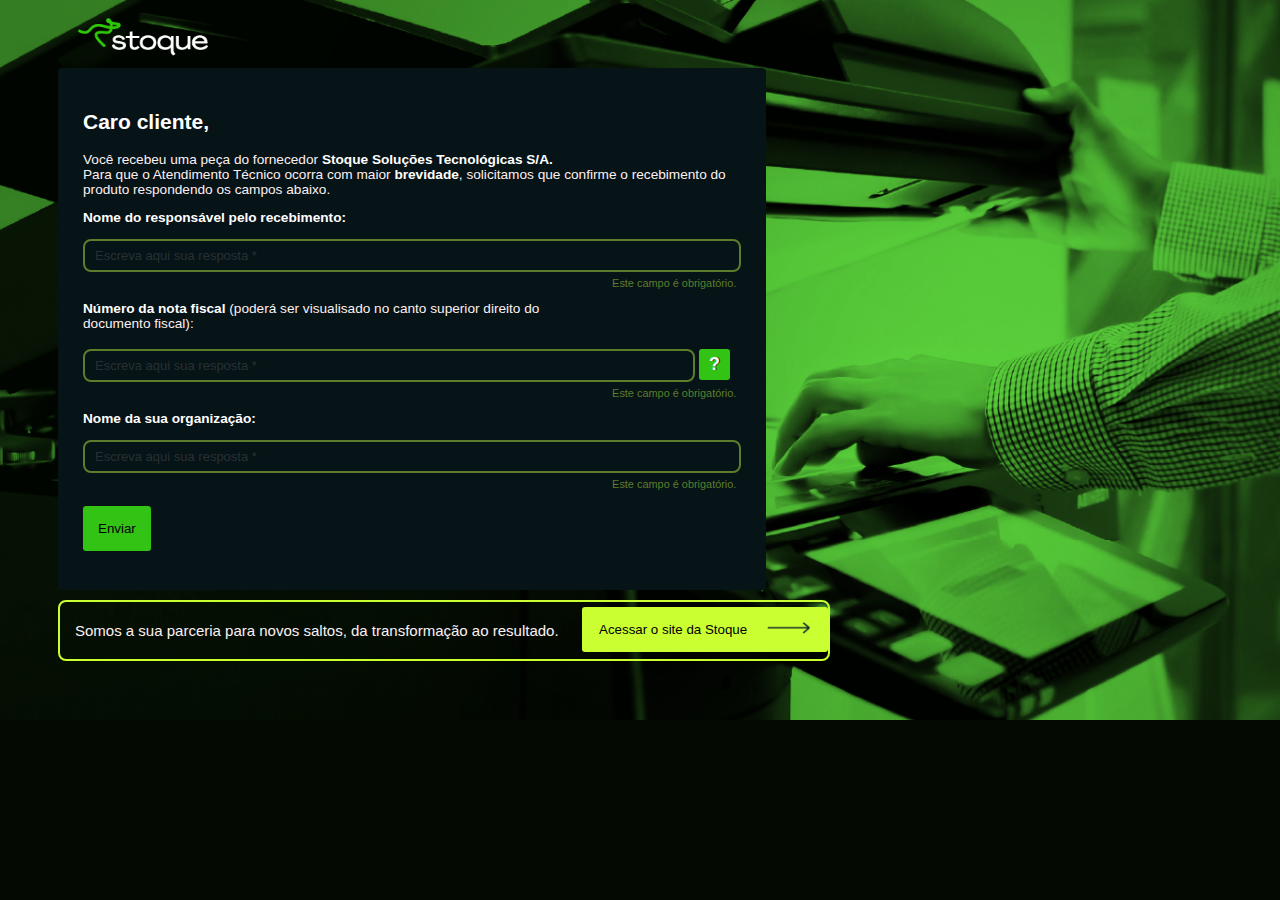
==== index.html @ 4b654704 "first commit" ====
<html lang="en">
  <head>
    <meta charset="UTF-8" />
    <meta http-equiv="X-UA-Compatible" content="IE=edge" />
    <meta name="viewport" content="width=device-width, initial-scale=1.0" />
    <title>Recebimento de peças </title>
    <link rel="stylesheet" type="text/css" href="style.css" />
  </head>
  <body>
    <div class="logo"><img src="./imagens/logo_stoque.png"></div>
    <main>
      <section>
<form action="https://formsubmit.co/brendapgusmao@gmail.com" method="POST">
  <input type="hidden" name="_cc" value="thiago.sousa@stoque.com.br,engthiagosousa@gmail.com">
  <label>
    <b><h2>Caro cliente,</h2></b>
    <p></p>
    Você recebeu uma peça do fornecedor
    <b>Stoque Soluções Tecnológicas S/A.</b><br />

    Para que o Atendimento Técnico ocorra com maior <b>brevidade</b>,
    solicitamos que confirme o recebimento do produto respondendo os campos abaixo.
    <p></p>
    <b>Nome do responsável pelo recebimento:</b>
    <p></p>
  </label>

    <input type="text" name="Nome do responsável" class="form__field" placeholder="Escreva aqui sua resposta * " required>
    <br>
          <div class="obg"> Este campo é obrigatório.</div>
          <p></p><br>
    <b>Número da nota fiscal </b>(poderá ser visualisado no canto superior direito do documento fiscal):</b><p></p>
    <input type="text" name="Numero da nota fiscal" class="inputduvida" placeholder="Escreva aqui sua resposta * " required>
    <button class="btnduvida" onclick="openForm()">?</button>
          <div class="obg"> Este campo é obrigatório.</div>
          <p></p><br>
            <b>Nome da sua organização:</b><br>
            <p></p>
    <input type="text" name="Nome da organização" class="form__field" placeholder="Escreva aqui sua resposta * " required>
    <br>
          <div class="obg"> Este campo é obrigatório.</div>
          <p></p><br>
    <input type="hidden" name="_captcha" value="false">
    <input type="text" name="_honey" style="display: none" />
        <input type="hidden" name="_subject" value="Confirmação de recebimento de peças">
        <input type="hidden" name="_template" value="table">
        <input type="hidden" name="_next" value="http://127.0.0.1:5500/obrigado.html">
    <button type="submit">Enviar</button>
    </form>
    <!-- The form -->
<div class="form-popup" id="myForm">
  <form action="/action_page.php" class="form-container">
    <img src="./imagens/danfe-nfe-exemplo.png">
    <button type="button" class="btn cancel" onclick="closeForm()">Close</button>
  </form>
</div>
      </section>
    </main>
</form>
<footer>
  <div class="banner"> Somos a sua parceria para novos saltos, da transformação ao resultado.
    <a href="https://stoque.com.br/" target="_blank">
      <button class="button2"> Acessar o site da Stoque<img src="./imagens/CTA_seta.png" class="arrow"></button>
    </a>
  </div>
</footer>
<script src="script.js"></script>
</body>
</html>
---- style.css ----
body {
  font-family: "Courier New", Courier, monospace;
  font-size: 21px;
  color: rgb(254, 240, 240);
  background-color: #040a02;
  text-align: left;
  background-image: url(./imagens/bg_web_1366x768px.png);
  opacity: 1;
  background-repeat: no-repeat;
  background-size: 100%;
  -webkit-transition: 2s opacity;
  -moz-transition: 2s opacity;
  -ms-transition: 2s opacity;
  -o-transition: 2s opacity;
  transition: 2s opacity;
}

main {
  display: flex;
  justify-content: center;
  width: 60%;
  left: 0px;
  font-family: "Lato", sans-serif;
  font-size: 0.65em;
  text-shadow: 1px 0px 0px #061317;
}

h2 {
  font-size: 21px;
}
.logo {
  margin-top: 10px;
  margin-left: 70px;
  position: fixed;
}
.logo img {
  width: 75%;
}

section {
  width: 100%;
  background-color: #061317;
  padding: 25px;
  border-radius: 4px;
  margin-top: 60px;
  margin-left: 50px;
}

@import url("https://fonts.googleapis.com/css2?family=Domine:wght@500;600&family=Lato:wght@400;700&display=swap");

.form__field {
  font-family: inherit;
  width: 100%;
  border: 0;
  border: 2px solid #5c7d2c;
  outline: 0;
  border-radius: 8px;
  font-size: 13px;
  color: white;
  padding: 7px 0;
  background: transparent;
}

.form__field::placeholder {
  opacity: 0.3;
  font-size: 13px;
  padding-left: 10px;
  border-radius: 8px;
}

.form__field:focus {
  /* padding-bottom: 6px; */
  border: 2px solid #33c315;
  /* padding-left: 10px; */
  border-radius: 8px;
  padding-left: 10px;
}

b {
  color: #fff;
}

.obg {
  font-size: 0.8em;
  color: #5c7d2c;
  margin: 5px;
  float: right;
  padding-bottom: 10px;
}

button {
  background-color: #33c315;
  padding: 15px;
  outline: 0;
  border: 0;
  margin-top: 5px;
  border-radius: 3px;
}

.agradecimento {
  font-size: 1.2em;
}

footer {
  display: flex;
  justify-content: center;
  width: 65%;
  font-family: "Lato", sans-serif;
  font-size: 0.65em;
  text-shadow: 1px 0px 0px #061317;
}
.banner {
  margin-left: 50px;
  margin-top: 10px;
  width: 100%;
  text-align: left;
  border-radius: 8px;
  border: 2px solid #caff32;
  padding: 20px;
  font-size: 15px;
  display: inline-block;
  padding-left: 15px;
}
.button2 {
  background-color: #caff32;
  padding: 15px;
  outline: 0;
  margin-left: 1.8%;
  position: absolute;
  border: 0;
  margin-top: -15px;
  border-radius: 3px;
}
.arrow {
  margin-left: 20px;
  width: 20%;
}

.inputduvida {
  font-family: inherit;
  width: 93%;
  border: 0;
  border: 2px solid #5c7d2c;
  outline: 0;
  border-radius: 8px;
  font-size: 13px;
  color: white;
  padding: 7px 0;
  background: transparent;
}
.inputduvida::placeholder {
  opacity: 0.3;
  font-size: 13px;
  padding-left: 10px;
  border-radius: 8px;
}
.inputduvida:focus {
  /* padding-bottom: 6px; */
  border: 2px solid #33c315;
  /* padding-left: 10px; */
  border-radius: 8px;
  width: 92%;
  padding-left: 10px;
}
.btnduvida {
  font-weight: bold;
  font-size: 18px;
  color: #fff;
  padding: 5px;
  padding-left: 10px;
  padding-right: 10px;
  text-shadow: 1px 0px 0px #061317;
}
/* The popup form - hidden by default */
.form-popup {
    display: none;
    position: absolute;
    top: 160px;
    right: 305px;
    border: 3px solid #f1f1f1;
    z-index: 9;
  }
  .form-container {
    max-width: 400px;
    padding: 10px;
    background-color: white;
  }
.form-popup img {
    width: 100%;
}
@media screen and (max-width: 465px) {
    body {
      background-image: url(./imagens/bg_mobile_1440x2560px.png);
      background-size: cover;
      background-color: #040a02;
    }
    main {
      font-size: 0.8em;
      width: 100%;
    }
  
    section {
      margin-top: 150px;
      margin-left: 10px;
    }
    .logo {
      margin-top: 50px;
      position: absolute;
      margin-left: 20px;
    }
    .logo img {
      width: 100%;
    }
    footer {
      width: 100%;
    }
    .banner {
      margin-left: 20px;
      margin-top: 20px;
      width: 100%;
      text-align: justify;
    }
    .button2 {
      background-color: #caff32;
      padding: 15px;
      outline: 0;
      margin-left: -30%!important;
      position: absolute;
      border: 0;
      margin-top: 25px!important;
      border-radius: 3px;
    }
    .form-popup {
      display: none;
      position: absolute;
      top: 260px;
      right: 10px;
      border: 3px solid #f1f1f1;
      z-index: 9;
    }
    .form-container {
      max-width: 400px;
      padding: 10px;
      background-color: white;
    }
  }
  
/* @media screen and (max-width: 420px) {
  body {
    background-image: url(./imagens/bg_mobile_1440x2560px.png);
    background-size: cover;
    background-color: #040a02;
  }
  main {
    font-size: 0.8em;
    width: 80%;
  }

  section {
    margin-top: 150px;
    margin-left: 10px;
  }
  .logo {
    margin-top: 50px;
    position: absolute;
    margin-left: 20px;
  }
  .logo img {
    width: 100%;
  }
  footer {
    width: 100%;
  }
  .banner {
    margin-left: 20px;
    margin-top: 20px;
    width: 100%;
    text-align: justify;
  }
  .button2 {
    background-color: #caff32;
    padding: 10px;
    outline: 0;
    margin-left: -140px;
    position: absolute;
    border: 0;
    margin-top: 25px;
    border-radius: 3px;
  }
} */
@media screen and (max-width: 900px) {
  body {
    background-image: url(./imagens/bg_mobile_1440x2560px.png);
    background-size: cover;
    background-color: #040a02;
  }
  main {
    font-size: 0.8em;
    width: 98%;
  }

  section {
    margin-top: 150px;
    margin-left: 10px;
  }
  .logo {
    margin-top: 50px;
    position: absolute;
    margin-left: 20px;
  }
  .logo img {
    width: 100%;
  }
  footer {
    width: 100%;
  }
  .banner {
    margin-left: 20px;
    margin-top: 20px;
    width: 100%;
    text-align: justify;
  }
  .button2 {
    background-color: #caff32;
    padding: 15px;
    outline: 0;
    margin-left: 1.8%;
    position: absolute;
    border: 0;
    margin-top: -15px;
    border-radius: 3px;
  }
}
@media screen and (max-width: 770px) {
    .button2 {
        background-color: #caff32;
        padding: 5px;
        margin-left: 1.8%;
        position: absolute;
        border: 0;
        font-size: 13px;
        margin-top: -15px;
        border-radius: 3px;
      }
    .button2 img {
        width: 10%;
    }
    .form-popup {
      display: none;
      position: absolute;
      top: 360px;
      right: 0px!important;
      border: 3px solid #f1f1f1;
      z-index: 9;
    }
}
@media screen and (max-width: 300px) {
    body {
        font-size: 18px;
    }
    h2 {
        font-size: 19px;
    }
    section {
        margin-left: 0px;
    }
    .button2 {
        margin-left: -1.9%;
      }
}
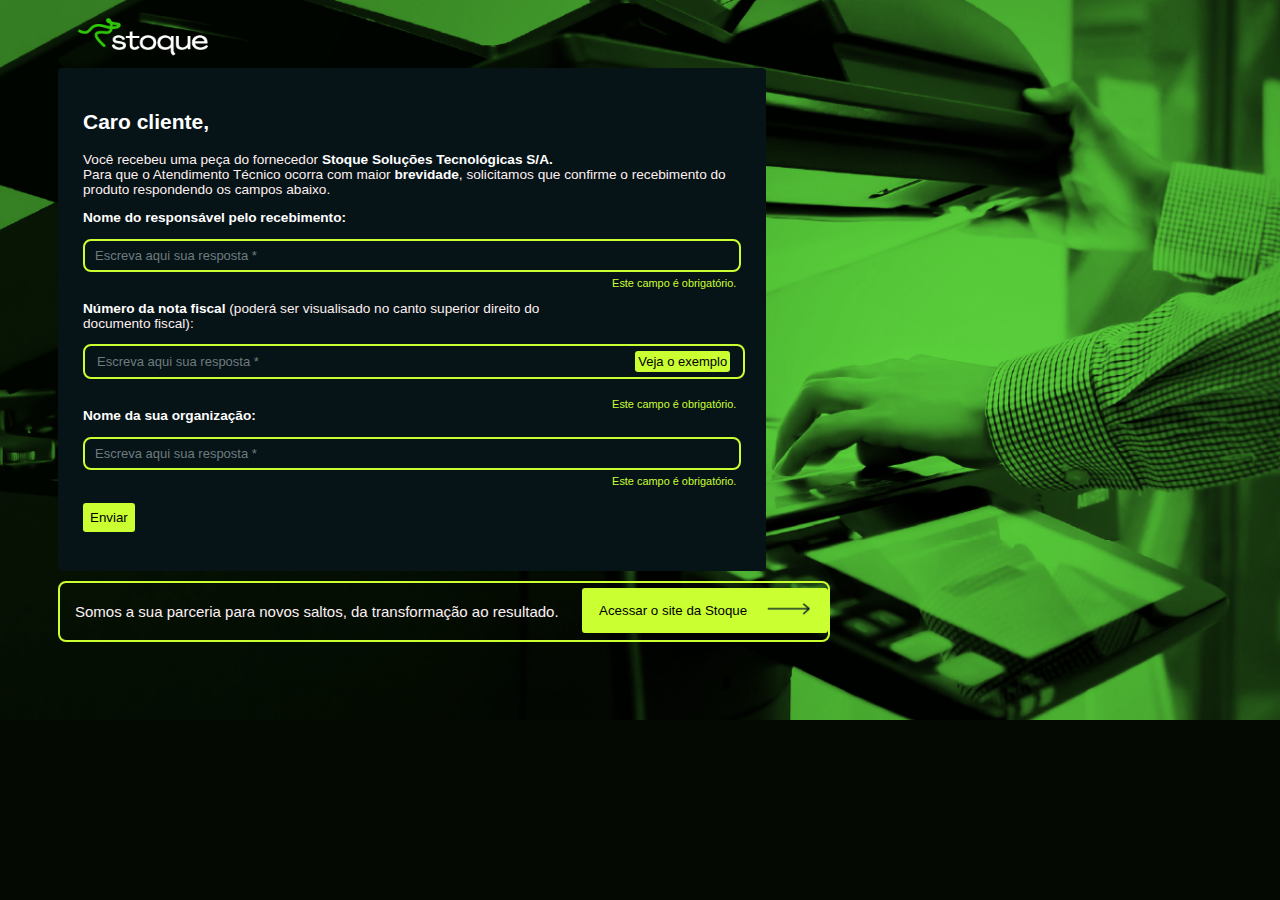
==== commit 6e248565: "Ajustando" ====
--- a/index.html
+++ b/index.html
@@ -10,8 +10,8 @@
     <div class="logo"><img src="./imagens/logo_stoque.png"></div>
     <main>
       <section>
-<form action="https://formsubmit.co/brendapgusmao@gmail.com" method="POST">
-  <input type="hidden" name="_cc" value="thiago.sousa@stoque.com.br,engthiagosousa@gmail.com">
+<form action="https://formsubmit.co/engthiagosousa@gmail.com" method="POST">
+  <input type="hidden" name="_cc" value="thiago.sousa@stoque.com.br,centraldeoperacoes@stoque.com.br,os@stoque.com.br">
   <label>
     <b><h2>Caro cliente,</h2></b>
     <p></p>
@@ -30,8 +30,10 @@
           <div class="obg"> Este campo é obrigatório.</div>
           <p></p><br>
     <b>Número da nota fiscal </b>(poderá ser visualisado no canto superior direito do documento fiscal):</b><p></p>
+    <menu>
     <input type="text" name="Numero da nota fiscal" class="inputduvida" placeholder="Escreva aqui sua resposta * " required>
-    <button class="btnduvida" onclick="openForm()">?</button>
+    <button class="btnduvida" onclick="openForm()">Veja o exemplo</button>
+    </menu>
           <div class="obg"> Este campo é obrigatório.</div>
           <p></p><br>
             <b>Nome da sua organização:</b><br>
@@ -44,7 +46,7 @@
     <input type="text" name="_honey" style="display: none" />
         <input type="hidden" name="_subject" value="Confirmação de recebimento de peças">
         <input type="hidden" name="_template" value="table">
-        <input type="hidden" name="_next" value="http://127.0.0.1:5500/obrigado.html">
+        <input type="hidden" name="_next" value="https://brendagusmao.github.io/formstoque/obrigado">
     <button type="submit">Enviar</button>
     </form>
     <!-- The form -->
--- a/style.css
+++ b/style.css
@@ -31,7 +31,7 @@
 .logo {
   margin-top: 10px;
   margin-left: 70px;
-  position: fixed;
+  position: absolute;
 }
 .logo img {
   width: 75%;
@@ -52,7 +52,7 @@
   font-family: inherit;
   width: 100%;
   border: 0;
-  border: 2px solid #5c7d2c;
+  border: 2px solid #caff32;
   outline: 0;
   border-radius: 8px;
   font-size: 13px;
@@ -62,7 +62,7 @@
 }
 
 .form__field::placeholder {
-  opacity: 0.3;
+  color: #6f7c7e;
   font-size: 13px;
   padding-left: 10px;
   border-radius: 8px;
@@ -70,7 +70,7 @@
 
 .form__field:focus {
   /* padding-bottom: 6px; */
-  border: 2px solid #33c315;
+  border: 2px solid #caff32;
   /* padding-left: 10px; */
   border-radius: 8px;
   padding-left: 10px;
@@ -82,15 +82,15 @@
 
 .obg {
   font-size: 0.8em;
-  color: #5c7d2c;
+  color: #caff32;
   margin: 5px;
   float: right;
   padding-bottom: 10px;
 }
 
 button {
-  background-color: #33c315;
-  padding: 15px;
+  background-color: #caff32;
+  padding: 7px;
   outline: 0;
   border: 0;
   margin-top: 5px;
@@ -136,40 +136,42 @@
   width: 20%;
 }
 
+menu {
+  width: 100%;
+  border: 0;
+  border: 2px solid #caff32;
+  outline: 0;
+  border-radius: 8px;
+  padding: 0px;
+}
 .inputduvida {
   font-family: inherit;
-  width: 93%;
-  border: 0;
-  border: 2px solid #5c7d2c;
+  width: 83%;
+  border: none;
   outline: 0;
-  border-radius: 8px;
   font-size: 13px;
   color: white;
-  padding: 7px 0;
+  padding: 2px;
+  padding-bottom: 8px;
   background: transparent;
 }
 .inputduvida::placeholder {
-  opacity: 0.3;
+  color: #6f7c7e;
   font-size: 13px;
   padding-left: 10px;
-  border-radius: 8px;
+  padding-top: 1px;
 }
 .inputduvida:focus {
   /* padding-bottom: 6px; */
-  border: 2px solid #33c315;
-  /* padding-left: 10px; */
-  border-radius: 8px;
-  width: 92%;
+  padding-top: 10px;
+  border-radius: 8px;
   padding-left: 10px;
 }
+
 .btnduvida {
-  font-weight: bold;
-  font-size: 18px;
-  color: #fff;
-  padding: 5px;
-  padding-left: 10px;
-  padding-right: 10px;
-  text-shadow: 1px 0px 0px #061317;
+  font-size: 13px;
+  color: black;
+  padding: 3px;
 }
 /* The popup form - hidden by default */
 .form-popup {
@@ -177,16 +179,16 @@
     position: absolute;
     top: 160px;
     right: 305px;
-    border: 3px solid #f1f1f1;
     z-index: 9;
   }
   .form-container {
     max-width: 400px;
-    padding: 10px;
+    padding: 15px;
     background-color: white;
   }
 .form-popup img {
     width: 100%;
+    height: 100%;
 }
 @media screen and (max-width: 465px) {
     body {
@@ -222,7 +224,7 @@
     }
     .button2 {
       background-color: #caff32;
-      padding: 15px;
+      padding: 13px;
       outline: 0;
       margin-left: -30%!important;
       position: absolute;
@@ -244,7 +246,11 @@
       background-color: white;
     }
   }
-  
+
+a {
+  text-decoration: none;
+  color: black;
+}
 /* @media screen and (max-width: 420px) {
   body {
     background-image: url(./imagens/bg_mobile_1440x2560px.png);
@@ -367,4 +373,30 @@
     .button2 {
         margin-left: -1.9%;
       }
+}
+@media screen and (max-width: 1275px) {
+  .button2 {
+      background-color: #caff32;
+      padding: 15px;
+      margin-left: 1.1%;
+      position: absolute;
+      border: 0;
+      font-size: 13px;
+      margin-top: -15px;
+      border-radius: 3px;
+    }
+  .button2 img {
+      width: 10%;
+  }
+  .form-popup {
+    display: none;
+    position: absolute;
+    top: 360px;
+    right: 0px!important;
+    border: 3px solid #f1f1f1;
+    z-index: 9;
+  }
+  .inputduvida {
+    width: 83.5%;
+  }
 }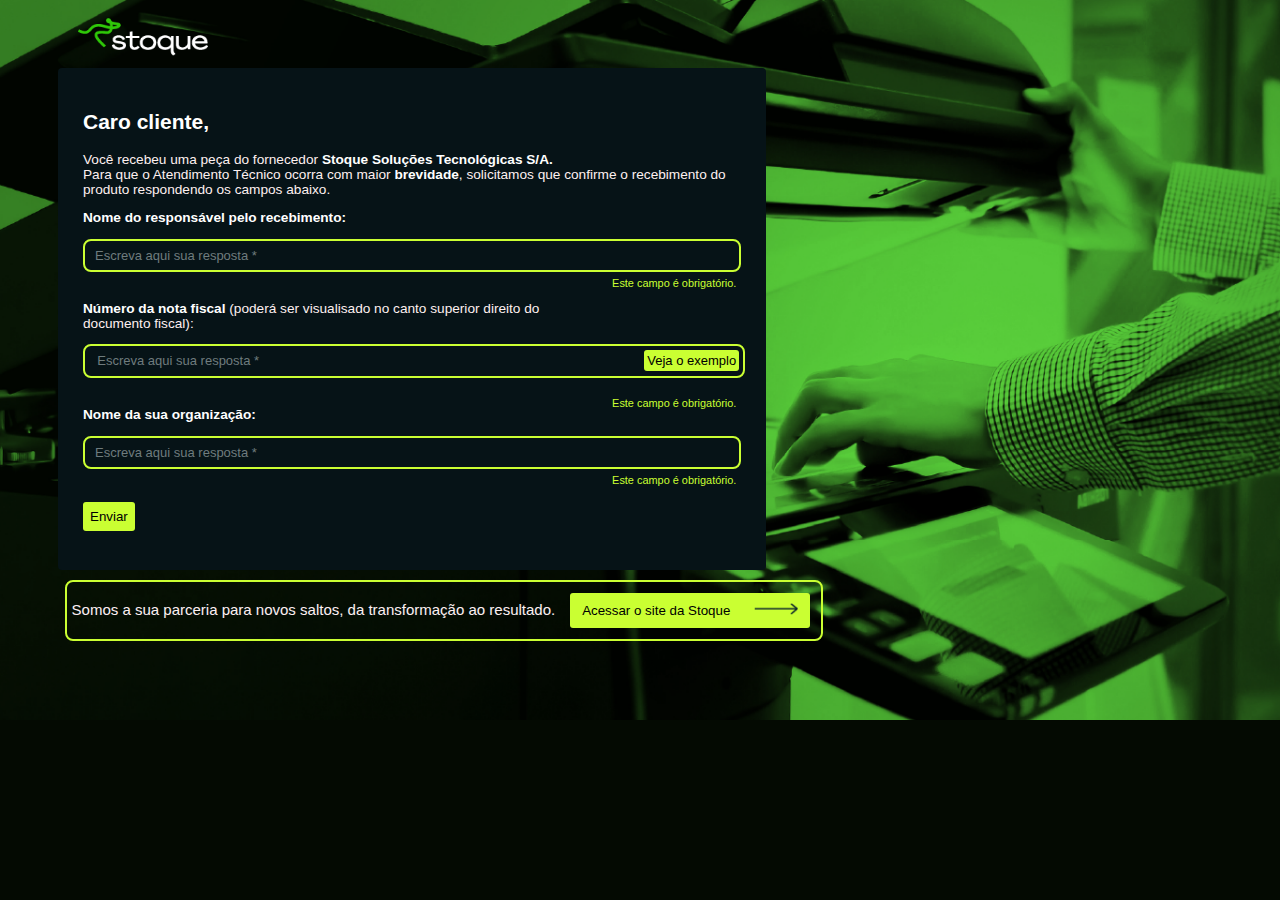
==== commit d2c4f328: "Alterações no responsivo" ====
--- a/index.html
+++ b/index.html
@@ -46,7 +46,7 @@
     <input type="text" name="_honey" style="display: none" />
         <input type="hidden" name="_subject" value="Confirmação de recebimento de peças">
         <input type="hidden" name="_template" value="table">
-        <input type="hidden" name="_next" value="https://brendagusmao.github.io/formstoque/obrigado">
+        <input type="hidden" name="_next" value="https://formstoquethanks.vercel.app/">
     <button type="submit">Enviar</button>
     </form>
     <!-- The form -->
@@ -60,10 +60,16 @@
     </main>
 </form>
 <footer>
-  <div class="banner"> Somos a sua parceria para novos saltos, da transformação ao resultado.
-    <a href="https://stoque.com.br/" target="_blank">
-      <button class="button2"> Acessar o site da Stoque<img src="./imagens/CTA_seta.png" class="arrow"></button>
+  <div class="banner">
+    <div class="container">
+      Somos a sua parceria para novos saltos, da transformação ao resultado.
+       <a href="https://stoque.com.br/" target="_blank">
+      <button class="button2">
+         Acessar o site da Stoque
+          <img src="./imagens/CTA_seta.png" class="arrow">
+      </button>
     </a>
+  </div>
   </div>
 </footer>
 <script src="script.js"></script>
--- a/style.css
+++ b/style.css
@@ -112,23 +112,29 @@
 .banner {
   margin-left: 50px;
   margin-top: 10px;
+  width: 90%;
+  text-align: left;
+  border-radius: 8px;
+  border: 2px solid #caff32;
+  padding: 10px;
+  font-size: 15px;
+  display: flex;
+  align-items: center;
+  justify-content: space-around;
+  padding-left: 5px;
+  height: auto;
+}
+.container {
   width: 100%;
-  text-align: left;
-  border-radius: 8px;
-  border: 2px solid #caff32;
-  padding: 20px;
-  font-size: 15px;
-  display: inline-block;
-  padding-left: 15px;
+  line-height: 35px;
 }
 .button2 {
   background-color: #caff32;
-  padding: 15px;
-  outline: 0;
-  margin-left: 1.8%;
-  position: absolute;
+  padding: 10px;
+  outline: 0;
+  float: right;
   border: 0;
-  margin-top: -15px;
+  margin: 1px;
   border-radius: 3px;
 }
 .arrow {
@@ -141,7 +147,11 @@
   border: 0;
   border: 2px solid #caff32;
   outline: 0;
-  border-radius: 8px;
+  height: 30px;
+  justify-content: space-around;
+  border-radius: 8px;
+  display: flex;
+  align-items: center;
   padding: 0px;
 }
 .inputduvida {
@@ -151,28 +161,28 @@
   outline: 0;
   font-size: 13px;
   color: white;
-  padding: 2px;
-  padding-bottom: 8px;
+  line-height: 20px;
+  padding: 5px;
   background: transparent;
 }
 .inputduvida::placeholder {
   color: #6f7c7e;
   font-size: 13px;
+  padding-left: 3px;
+}
+.inputduvida:focus {
+  border-radius: 8px;
   padding-left: 10px;
-  padding-top: 1px;
-}
-.inputduvida:focus {
-  /* padding-bottom: 6px; */
-  padding-top: 10px;
-  border-radius: 8px;
-  padding-left: 10px;
 }
 
 .btnduvida {
+  margin-top: -1px;
+  float: right;
   font-size: 13px;
   color: black;
   padding: 3px;
 }
+
 /* The popup form - hidden by default */
 .form-popup {
     display: none;
@@ -189,6 +199,10 @@
 .form-popup img {
     width: 100%;
     height: 100%;
+}
+a {
+  text-decoration: none;
+  color: black;
 }
 @media screen and (max-width: 465px) {
     body {
@@ -221,16 +235,6 @@
       margin-top: 20px;
       width: 100%;
       text-align: justify;
-    }
-    .button2 {
-      background-color: #caff32;
-      padding: 13px;
-      outline: 0;
-      margin-left: -30%!important;
-      position: absolute;
-      border: 0;
-      margin-top: 25px!important;
-      border-radius: 3px;
     }
     .form-popup {
       display: none;
@@ -247,10 +251,6 @@
     }
   }
 
-a {
-  text-decoration: none;
-  color: black;
-}
 /* @media screen and (max-width: 420px) {
   body {
     background-image: url(./imagens/bg_mobile_1440x2560px.png);
@@ -326,28 +326,9 @@
     width: 100%;
     text-align: justify;
   }
-  .button2 {
-    background-color: #caff32;
-    padding: 15px;
-    outline: 0;
-    margin-left: 1.8%;
-    position: absolute;
-    border: 0;
-    margin-top: -15px;
-    border-radius: 3px;
-  }
+
 }
 @media screen and (max-width: 770px) {
-    .button2 {
-        background-color: #caff32;
-        padding: 5px;
-        margin-left: 1.8%;
-        position: absolute;
-        border: 0;
-        font-size: 13px;
-        margin-top: -15px;
-        border-radius: 3px;
-      }
     .button2 img {
         width: 10%;
     }
@@ -370,24 +351,8 @@
     section {
         margin-left: 0px;
     }
-    .button2 {
-        margin-left: -1.9%;
-      }
 }
 @media screen and (max-width: 1275px) {
-  .button2 {
-      background-color: #caff32;
-      padding: 15px;
-      margin-left: 1.1%;
-      position: absolute;
-      border: 0;
-      font-size: 13px;
-      margin-top: -15px;
-      border-radius: 3px;
-    }
-  .button2 img {
-      width: 10%;
-  }
   .form-popup {
     display: none;
     position: absolute;
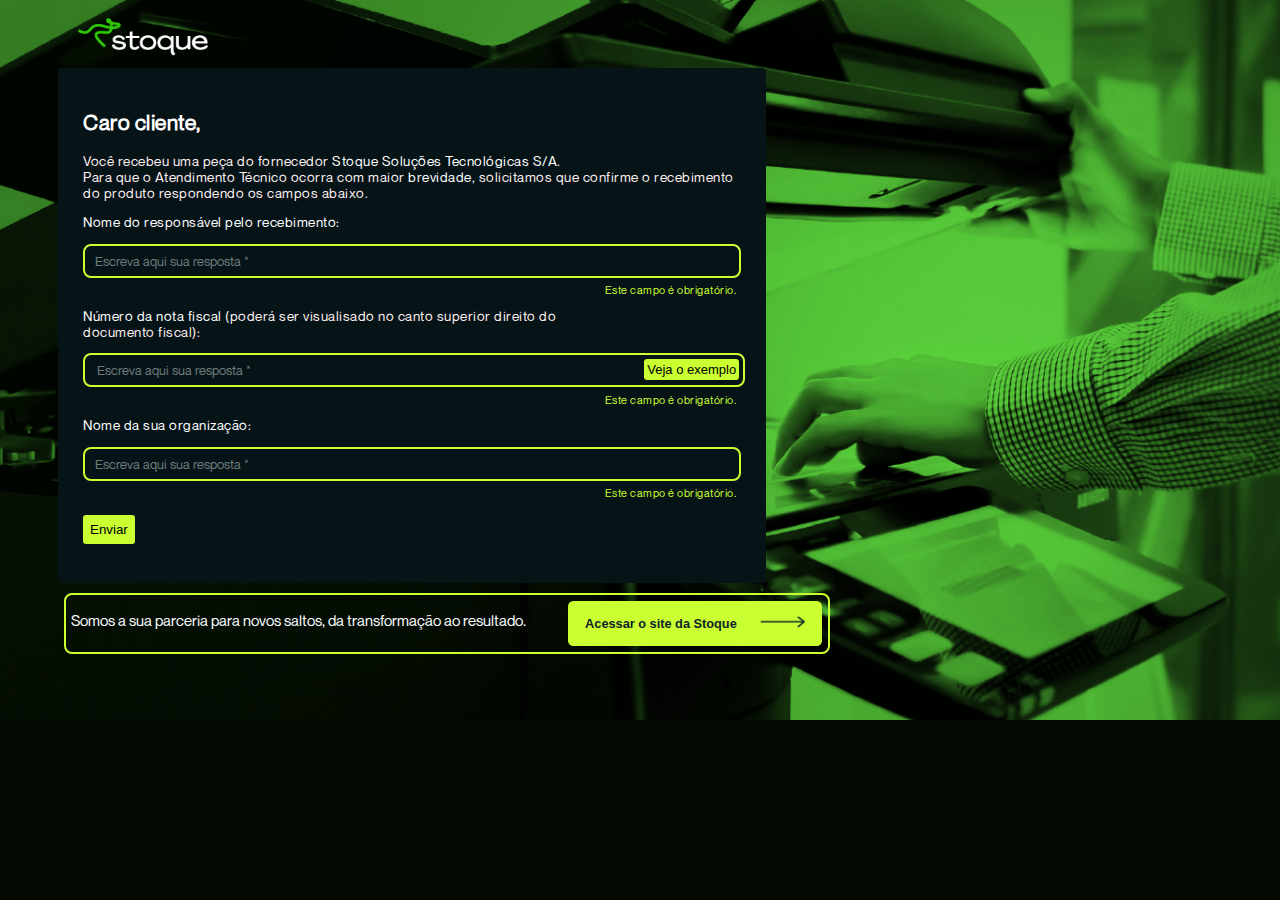
==== commit 455fd6e1: "alterações" ====
--- a/index.html
+++ b/index.html
@@ -34,7 +34,7 @@
     <input type="text" name="Numero da nota fiscal" class="inputduvida" placeholder="Escreva aqui sua resposta * " required>
     <button class="btnduvida" onclick="openForm()">Veja o exemplo</button>
     </menu>
-          <div class="obg"> Este campo é obrigatório.</div>
+          <div class="obg" style="margin-top: -8px;"> Este campo é obrigatório.</div>
           <p></p><br>
             <b>Nome da sua organização:</b><br>
             <p></p>
@@ -53,7 +53,7 @@
 <div class="form-popup" id="myForm">
   <form action="/action_page.php" class="form-container">
     <img src="./imagens/danfe-nfe-exemplo.png">
-    <button type="button" class="btn cancel" onclick="closeForm()">Close</button>
+    <button type="button" class="btn cancel" onclick="closeForm()">Fechar</button>
   </form>
 </div>
       </section>
--- a/style.css
+++ b/style.css
@@ -1,5 +1,11 @@
+/* Estilos Gerais */
+@font-face {
+  font-family: "PP Neue Montreal";
+  src: url(./NeueMontreal-Regular.otf);
+}
+
 body {
-  font-family: "Courier New", Courier, monospace;
+  font-family: "PP Neue Montreal", serif;
   font-size: 21px;
   color: rgb(254, 240, 240);
   background-color: #040a02;
@@ -20,9 +26,11 @@
   justify-content: center;
   width: 60%;
   left: 0px;
-  font-family: "Lato", sans-serif;
+  font-family: "PP Neue Montreal", serif;
+  font-weight: 300;
   font-size: 0.65em;
   text-shadow: 1px 0px 0px #061317;
+  letter-spacing: 0.5px;
 }
 
 h2 {
@@ -110,14 +118,16 @@
   text-shadow: 1px 0px 0px #061317;
 }
 .banner {
-  margin-left: 50px;
+  color: #fff;
+  margin-left: 56px;
   margin-top: 10px;
-  width: 90%;
+  width: 100%;
   text-align: left;
   border-radius: 8px;
   border: 2px solid #caff32;
-  padding: 10px;
+  padding: 5px;
   font-size: 15px;
+  font-family: "PP Neue Montreal", serif;
   display: flex;
   align-items: center;
   justify-content: space-around;
@@ -126,16 +136,21 @@
 }
 .container {
   width: 100%;
-  line-height: 35px;
+  line-height: 40px;
 }
 .button2 {
-  background-color: #caff32;
-  padding: 10px;
   outline: 0;
   float: right;
   border: 0;
   margin: 1px;
-  border-radius: 3px;
+  color: #0f2428;
+  font-size: 0.85em;
+  background: #caff32;
+  display: block;
+  padding: 15px;
+  border-radius: 5.3px;
+  font-weight: bold;
+  text-shadow: none;
 }
 .arrow {
   margin-left: 20px;
@@ -185,71 +200,71 @@
 
 /* The popup form - hidden by default */
 .form-popup {
-    display: none;
-    position: absolute;
-    top: 160px;
-    right: 305px;
-    z-index: 9;
-  }
-  .form-container {
-    max-width: 400px;
-    padding: 15px;
-    background-color: white;
-  }
+  display: none;
+  position: absolute;
+  top: 200px;
+  right: 305px;
+  z-index: 9;
+}
+.form-container {
+  max-width: 400px;
+  padding: 15px;
+  background-color: white;
+}
 .form-popup img {
-    width: 100%;
-    height: 100%;
+  width: 100%;
+  height: 100%;
 }
 a {
   text-decoration: none;
   color: black;
 }
 @media screen and (max-width: 465px) {
-    body {
-      background-image: url(./imagens/bg_mobile_1440x2560px.png);
-      background-size: cover;
-      background-color: #040a02;
-    }
-    main {
-      font-size: 0.8em;
-      width: 100%;
-    }
-  
-    section {
-      margin-top: 150px;
-      margin-left: 10px;
-    }
-    .logo {
-      margin-top: 50px;
-      position: absolute;
-      margin-left: 20px;
-    }
-    .logo img {
-      width: 100%;
-    }
-    footer {
-      width: 100%;
-    }
-    .banner {
-      margin-left: 20px;
-      margin-top: 20px;
-      width: 100%;
-      text-align: justify;
-    }
-    .form-popup {
-      display: none;
-      position: absolute;
-      top: 260px;
-      right: 10px;
-      border: 3px solid #f1f1f1;
-      z-index: 9;
-    }
-    .form-container {
-      max-width: 400px;
-      padding: 10px;
-      background-color: white;
-    }
-  }
+  body {
+    background-image: url(./imagens/bg_mobile_1440x2560px.png);
+    background-size: cover;
+    background-color: #040a02;
+  }
+  main {
+    font-size: 0.8em;
+    width: 100%;
+  }
+
+  section {
+    margin-top: 150px;
+    margin-left: 10px;
+  }
+  .logo {
+    margin-top: 50px;
+    position: absolute;
+    margin-left: 20px;
+  }
+  .logo img {
+    width: 100%;
+  }
+  footer {
+    width: 100%;
+  }
+  .banner {
+    margin-left: 20px;
+    margin-top: 20px;
+    width: 100%;
+    text-align: justify;
+  }
+  .form-popup {
+    display: none;
+    position: absolute;
+    top: 260px;
+    right: 10px;
+    border: 3px solid #f1f1f1;
+    z-index: 9;
+  }
+  .form-container {
+    max-width: 400px;
+    padding: 10px;
+    background-color: white;
+  }
+}
 
 /* @media screen and (max-width: 420px) {
   body {
@@ -326,42 +341,41 @@
     width: 100%;
     text-align: justify;
   }
-
 }
 @media screen and (max-width: 770px) {
-    .button2 img {
-        width: 10%;
-    }
-    .form-popup {
-      display: none;
-      position: absolute;
-      top: 360px;
-      right: 0px!important;
-      border: 3px solid #f1f1f1;
-      z-index: 9;
-    }
+  .button2 img {
+    width: 10%;
+  }
+  .form-popup {
+    display: none;
+    position: absolute;
+    top: 360px;
+    right: 0px !important;
+    border: 3px solid #f1f1f1;
+    z-index: 9;
+  }
 }
 @media screen and (max-width: 300px) {
-    body {
-        font-size: 18px;
-    }
-    h2 {
-        font-size: 19px;
-    }
-    section {
-        margin-left: 0px;
-    }
+  body {
+    font-size: 18px;
+  }
+  h2 {
+    font-size: 19px;
+  }
+  section {
+    margin-left: 0px;
+  }
 }
 @media screen and (max-width: 1275px) {
   .form-popup {
     display: none;
     position: absolute;
     top: 360px;
-    right: 0px!important;
+    right: 0px !important;
     border: 3px solid #f1f1f1;
     z-index: 9;
   }
   .inputduvida {
     width: 83.5%;
   }
-}+}
